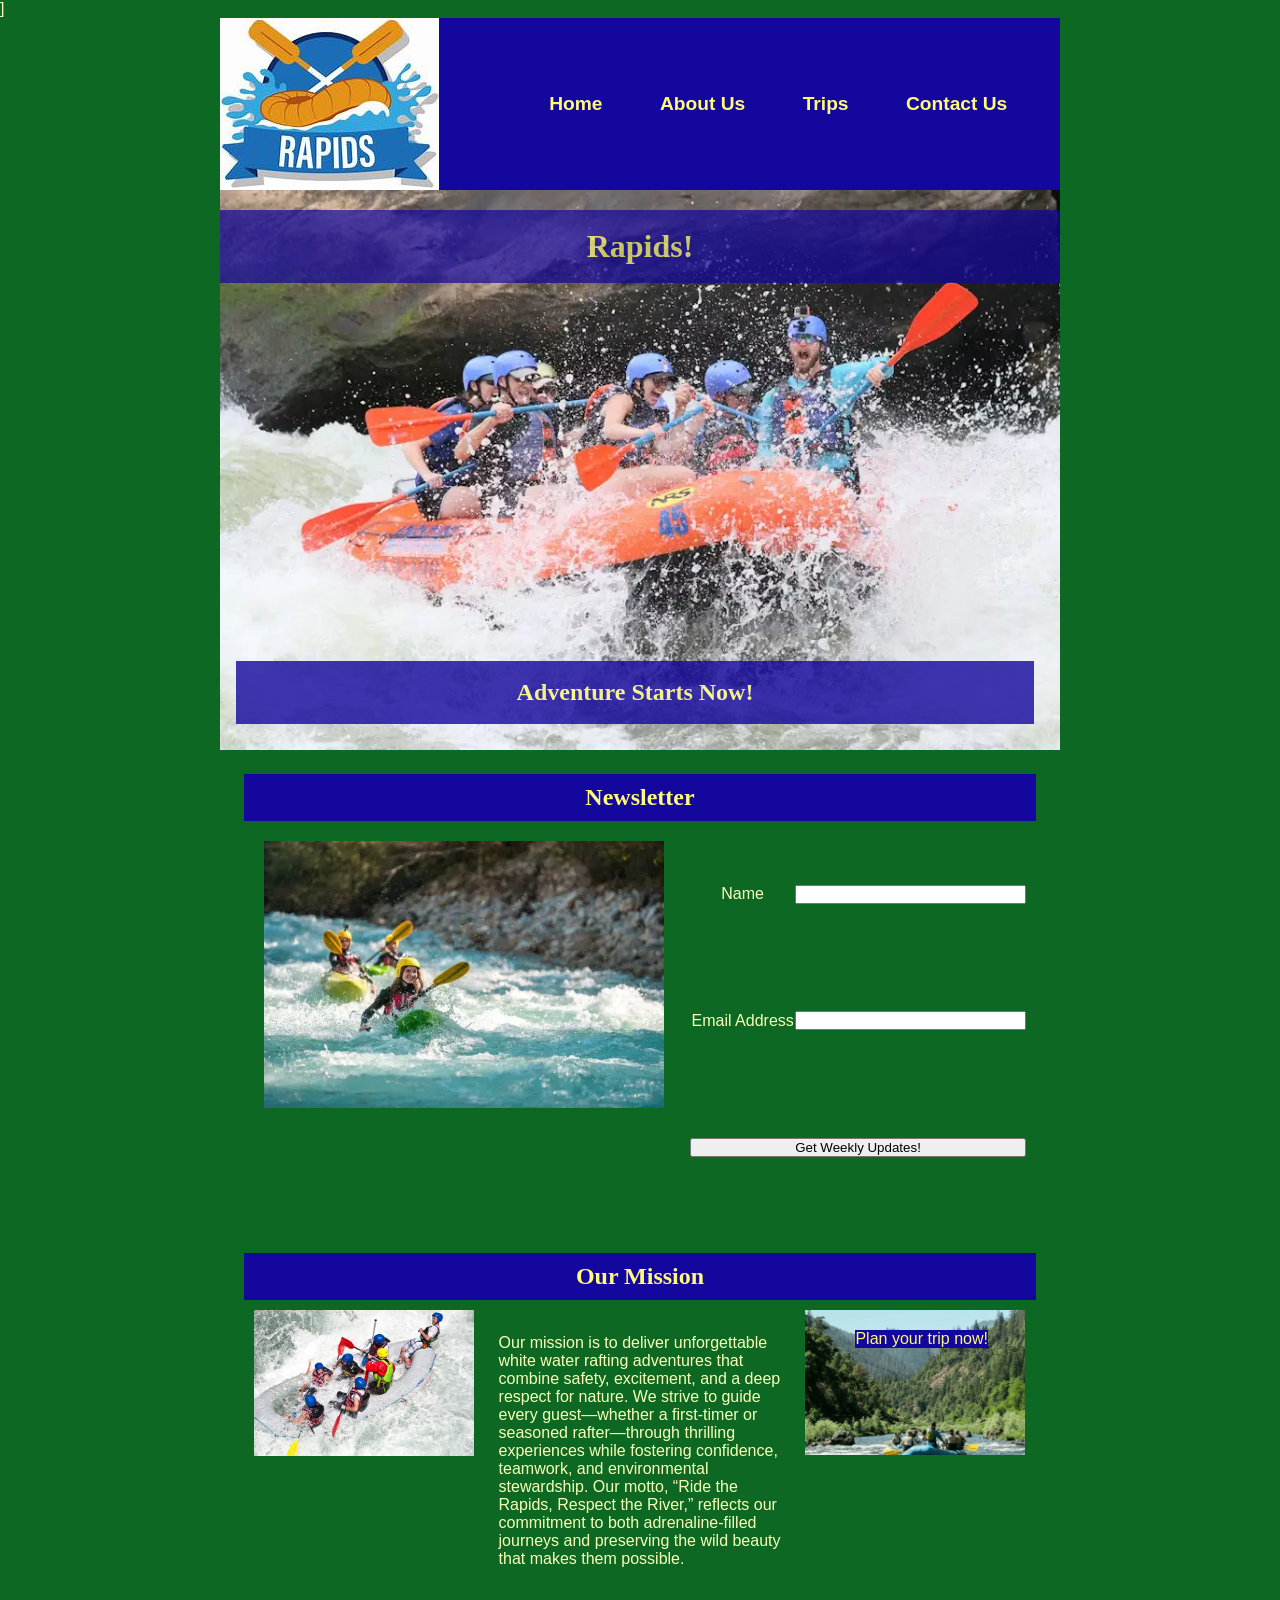
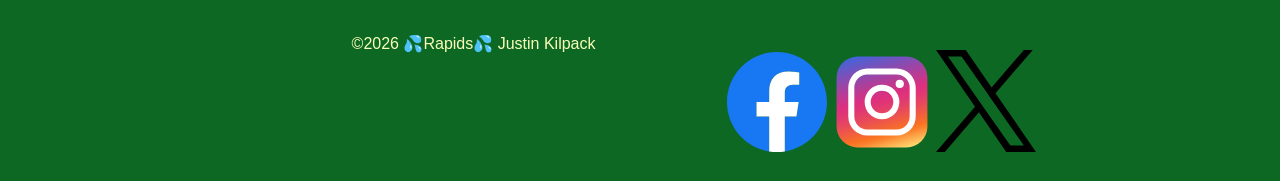
==== wwr/index.html @ 227dc8f3 "week 6" ====
<!DOCTYPE html>
<html lang="en">

<head>
    <meta charset="UTF-8">
    <meta name="viewport" content="width=device-width, initial-scale=1.0">
    <title>Rapids!/Home Page</title>
    <link rel="stylesheet" href="styles/rafting.css">]
    <meta name="description"
      content="White Water Rafting Site for Justin Kilpack's WDD 130 Project">
    <meta name="author" content="Justin Kilpack">
</head>

<body>
    <header>
        <img src="images/logo.jpeg" alt="Rafting Logo">
        <nav>
            <a href="index.html">Home</a>
            <a href="about.html">About Us</a>
            <a href="trips.html">Trips</a>
            <a href="contact.html">Contact Us</a>
        </nav>
    </header>

    <main>
        <div class="hero">
            <img src="images/hero2.webp" alt="Hero Image">
            <h1>Rapids!</h1>
            <article>
                <h2>Adventure Starts Now!</h2>
            </article>
        </div>
        <section>
            <h2>Newsletter</h2>
            <div class="map">
                <img src="images/kayaks.webp" alt="Kayaks" width="400px">
            </div>

            <form>
                <label for="Name">Name</label>
                <input type="text" id="Name" name="Name" class="name">

                <label for="email">Email Address</label>
                <input type="email" id="email" name="email" class="email">
                <button type="submit">Get Weekly Updates!</button>
            </form>
        </section>
        <section>
            <h2>Our Mission</h2>
            <div Class="mission">
                <figure>
                    <img src="images/group.webp" alt="group">
                </figure>
                <p>Our mission is to deliver unforgettable white water rafting
                    adventures that combine safety,
                    excitement, and a deep respect for nature. We strive to guide every
                    guest—whether a first-timer or
                    seasoned rafter—through thrilling experiences while fostering
                    confidence, teamwork, and
                    environmental stewardship. Our motto, “Ride the Rapids, Respect the River,”
                    reflects our commitment
                    to both adrenaline-filled journeys and preserving the wild beauty that makes
                    them possible.</p>
                <figure>
                    <img src="images/canyon.webp" alt="Canyon">
                    <figcaption><a href="trips.html">Plan your trip now! </a></figcaption>
                </figure>

            </div>
        </section>
    </main>

    <footer>
        <nav class="socialmedia">
            <a href="https://www.facebook.com"><img src="images/facebook.svg" alt="Facebook Logo"
                  width="100"></a>
            <a href="https://www.instagram.com"><img src="images/instagram.svg" alt="Instagram Logo"
                  width="100"></a>
            <a href="https://www.x.com"><img src="images/xlogo.svg" alt="X Logo" width="100"></a>
        </nav>
        <p>©️2026 💦Rapids💦 Justin Kilpack</p>
    </footer>
</body>

</html>
---- wwr/styles/rafting.css ----
:root {
    --primary-color: #0D6824;
    --secondary-color: #13079D;
    --accent-color1: #faffb8;
    --accent-color2: #fffb7a;
    --heading-font: "Times New Roman", "Georgia", serif;
    --body-font: Arial
}

* {
    margin: 0;
    padding: 0;
    box-sizing: border-box;
}

body {
    font-family: var(--body-font);
    color: var(--accent-color1);
    background-color: var(--primary-color);

}

header,
main,
footer {
    width: 840px;
    margin: 0 auto;
}

h1,
h2 {
    font-family: var(--heading-font);
    color: var(--primary-color);
}

nav,
p,
section,
article {
    margin: 16px;
    padding: 8px;
}

.socialmedia a {
    text-decoration: none;
    height: auto;
}

.hero {
    position: relative;

}

.hero img {
    width: 100%;
    height: auto;
    display: block;
}

h1 {
    position: absolute;
    top: 20px;
    width: 100%;
    padding: 18px;
    text-align: center;
    opacity: .7;
    background-color: var(--secondary-color);
    color: var(--accent-color2);

}

.hero article {
    position: absolute;
    bottom: 10px;
    width: 95%;
    background-color: var(--secondary-color);
    color: var(--accent-color1);
    opacity: .8;
}

.hero article img {
    float: right;
    width: 75px;

}

h2 {
    background-color: var(--secondary-color);
    padding: 10px;
    color: var(--accent-color2);
    text-align: center;
}

header {
    display: grid;
    background-color: var(--secondary-color);

}

header nav {
    display: flex;
    justify-content: space-around;

    grid-row: 2/3;
    grid-column: 2/6;
}

header img {
    float: left;
    grid-row: 1/4;
    grid-column: 1/2;
}

nav a {
    text-decoration: none;
    font-size: larger;
    font-weight: 800;
    color: var(--accent-color2);
}

.grid {
    display: grid;
    justify-content: space-around;
    align-content: center;
    grid-template-columns: 1fr 200px 1fr;
    text-decoration: none;

}

.grid img {
    grid-column: 2/3;
    width: 200px;
    grid-row: 1/3;
    align-self: center;
    margin: 10px;
}

.flex {
    display: flex;
    justify-content: space-between;
    text-align: center;

}

.flex img {
    width: 140px;
    margin: 10px;
}

footer nav {
    float: right;
}

footer {
    text-align: center;
    justify-content: space-around;
}

.title {
    position: relative;
    height: 75px;
}

.contact p {
    text-align: center;
    margin: 5px;
    padding: 0;
}

form {
    display: grid;
    grid-template-columns: 1fr 20px 2fr;
    text-align: center;
    align-items: center;
    padding: 10px;
    height: 400px
}

.purpose {
    grid-row: 3/6;
}

.name,
.email,
.checkbox {
    grid-column: 2/4;
}

.message {
    grid-column: 1/4;
    width: 100%;
}

button {
    grid-column: 1/4;
}

.map {
    float: left;
    width: 50%;
    height: 400px;
    margin: 20px;
}

.mission a {
    text-decoration: none;
    color: var(--accent-color2);
}

.mission {
    display: grid;
    grid-template-columns: 1fr 1.5fr 1fr;
    grid-template-rows: 1fr;
    margin: 10px;
}

.mission img {
    width: 220px;
    position: relative;
}

.mission figure {
    position: relative;
}

.mission figcaption {
    position: absolute;
    top: 20px;
    left: 50px;
    background-color: #13079D;
}

.hero a {
    text-decoration: none;
    color: var(--accent-color2);
    text-align: center;
    font-size: x-large;

}

h3 {
    font-size: larger;
    font-family: 'Times New Roman', Times, serif;
    margin: 10px;
    margin-left: 30px;
    color: var(--accent-color2);
}

.trips img {
    float: right;
    width: 400px;
    margin: 10px;
}

.trips2 img {
    float: left;
    width: 300px;
    margin: 10px;
}

table {
    border-collapse: collapse;
    border: 2px solid black;
    margin: 10px 10px 10px 100px;
}

th {
    border: 1px solid black;
    padding: 8px;
    text-align: center;
    background-color: black;
    color: white;
}

td {
    border: 1px solid black;
    padding: 8px;
    text-align: center;
    background-color: white;
    color: black;
}
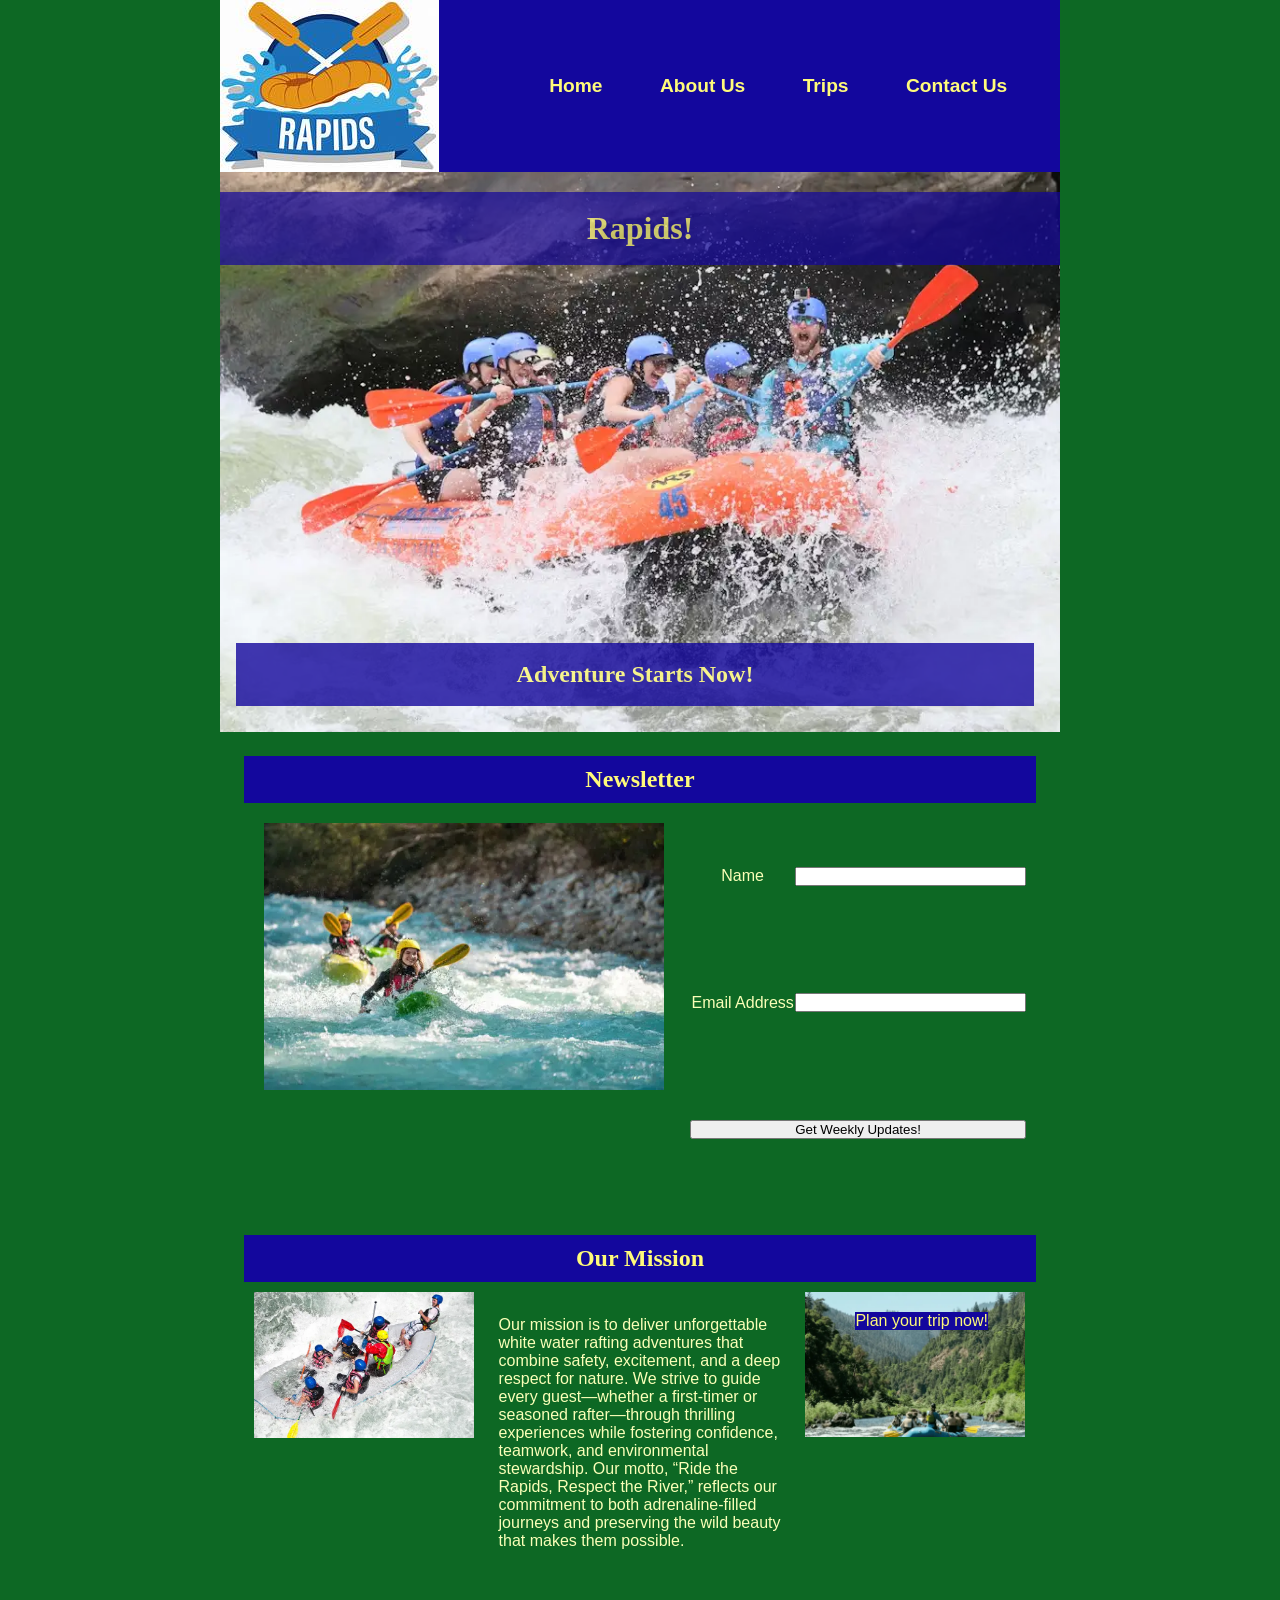
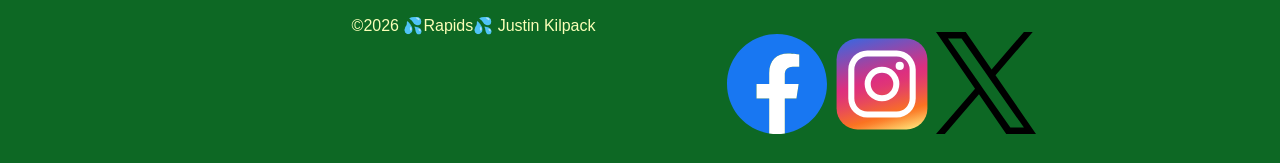
==== commit 9f2f6550: "fixes" ====
--- a/wwr/index.html
+++ b/wwr/index.html
@@ -4,10 +4,10 @@
 <head>
     <meta charset="UTF-8">
     <meta name="viewport" content="width=device-width, initial-scale=1.0">
-    <title>Rapids!/Home Page</title>
-    <link rel="stylesheet" href="styles/rafting.css">]
+    <title>Rapids!/Home</title>
+    <link rel="stylesheet" href="styles/rafting.css">
     <meta name="description"
-      content="White Water Rafting Site for Justin Kilpack's WDD 130 Project">
+      content="White Water Rafting Site Home page for Justin Kilpack's WDD 130 Project">
     <meta name="author" content="Justin Kilpack">
 </head>
 
@@ -33,7 +33,7 @@
         <section>
             <h2>Newsletter</h2>
             <div class="map">
-                <img src="images/kayaks.webp" alt="Kayaks" width="400px">
+                <img src="images/kayaks.webp" alt="Kayaks" width="400">
             </div>
 
             <form>
